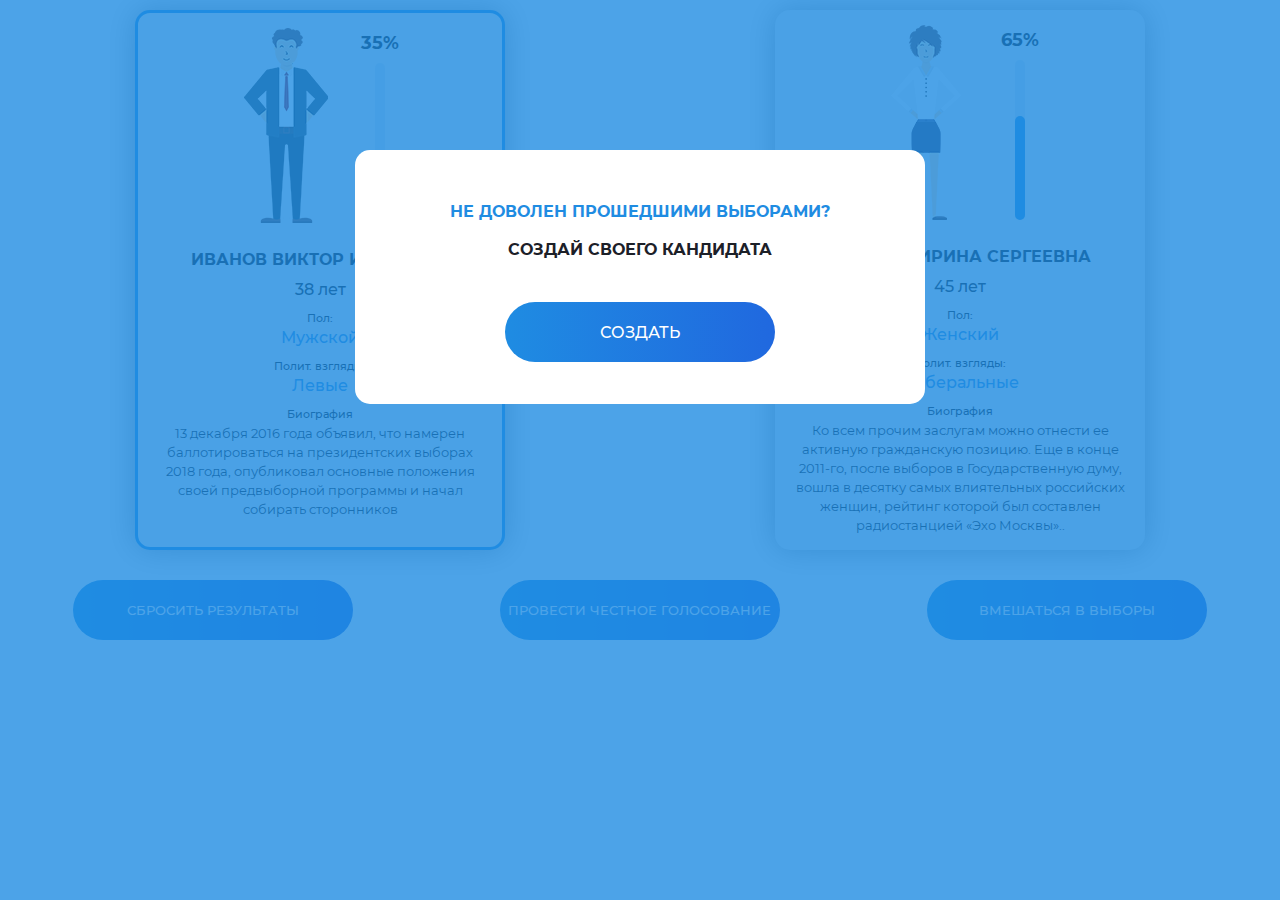
==== Дипломная работа/index.html @ e2e05a01 "Выполнил задание Модальное окно" ====
<!DOCTYPE html>
<html lang="en">
<head>
	<meta charset="UTF-8">
	<title>Выборы</title>
	<link rel="stylesheet" href="css/style.css">
</head>
<body>
	<!-- Main Page -->
	<div class="main">
		<div class="main-cards">
			<div class="main-cards-item main-cards-item-active">
				<div class="candidate-block">
					<div class="photo photo-1"></div>
					<div class="result">
						<div class="result-count">35%</div>
						<div class="progress">
							<div class="progress-bar progress-bar-1"></div>
						</div>
					</div>
				</div>
				<div class="name">Иванов
				Виктор Иванович</div>
				<div class="age">38 лет</div>
				Пол:
				<div class="sex">Мужской</div>
				Полит. взгляды:
				<div class="views">Левые</div>
				Биография
				<div class="bio">13 декабря 2016 года объявил, что намерен баллотироваться на президентских выборах 2018 года, опубликовал основные положения своей предвыборной программы и начал собирать сторонников</div>
			</div>
			<div class="main-cards-item ">
				<div class="candidate-block">
					<div class="photo photo-2"></div>
					<div class="result">
						<div class="result-count">65%</div>
						<div class="progress">
							<div class="progress-bar progress-bar-2"></div>
						</div>
					</div>
				</div>
				<div class="name">петрова
				ирина сергеевна</div>
				<div class="age">45 лет</div>
				Пол:
				<div class="sex">Женский</div>
				Полит. взгляды:
				<div class="views">Либеральные</div>
				Биография
				<div class="bio">Ко всем прочим заслугам можно отнести ее активную гражданскую позицию. Еще в конце 2011-го, после выборов в Государственную думу, вошла в десятку самых влиятельных российских женщин, рейтинг которой был составлен радиостанцией «Эхо Москвы»..</div>
			</div>
		</div>
		<div class="main-buttons">
			<div id="reset" class="btn">сбросить результаты</div>
			<div id="voting" class="btn">провести честное
			голосование</div>
			<div id="crime" class="btn">вмешаться в выборы</div>
		</div>
	</div>

	<!-- Popup -->
	<div class="overlay">
	 		<div class="popup">
				<div class="popup-title">не доволен прошедшими выборами?</div>
				<div class="popup-subtitle">создай своего кандидата</div>
				<button id="popup-btn" class="popup-btn">создать</button>
	 		</div>
	</div>

	<!-- Customization -->
	<div class="custom">
		<div class="custom-info">
			<label for="name">Фамилия Имя Отчество</label>
			<input type="text" id="name">
			<label for="age">Возраст, лет</label>
			<input type="text" id="age">
			<div class="radio">
				<input value="Мужской" id="male" checked name="sex" type="radio">
				<label for="sex">Мужчина</label>
				<input value="Женский" id="female" name="sex" type="radio">
				<label for="sex">Женщина</label>
			</div>
			<select id="select">
				<option value="Либеральные">Либеральные</option>
				<option value="Левые">Левые</option>
				<option value="Правые">Правые</option>
			</select>	
			<label for="bio">Биография</label>
			<textarea name="bio" id="bio" cols="40" rows="8"></textarea>
		</div>

		<div class="custom-char">
			
			<div class="person-easy"></div>

			<!-- Усложненный вариант, раскомментируйте его, если хотите выполнить -->
			<!--
			<div class="person construct">
				<div id="person-skin" class="person-skin"></div>
				<div id="person-clothes" class="person-clothes"></div>
				<div id="person-hair" class="person-hair"></div>
				<div class="person-shoes"></div>
			</div>
			-->
			<div id="ready" class="btn">готово</div>
		</div>

		<div class="custom-style">

			<div class="custom-style-easy">
				<div class="prev">
					<i class="flaticon-left-arrow"></i>
				</div>
				<div class="preview"></div>
				<div class="next">
					<i class="flaticon-right-arrow"></i>
				</div>
			</div>


			<!-- Усложненный вариант, раскомментируйте его, если хотите выполнить -->

			<!--
			<div class="style-text">
				Выберите цвет кожи
			</div>
			<div class="skin">
				<div class="prev">
					<i class="flaticon-left-arrow"></i>
				</div>
					<div class="skin-color skin-color-1"></div>
					<div class="skin-color skin-color-2"></div>
					<div class="skin-color skin-color-3"></div>
				<div class="next">
					<i class="flaticon-right-arrow"></i>
				</div>
			</div>
			<div class="style-text">
				Выберите прическу
			</div>
			<div class="hair">
				<div class="prev">
					<i class="flaticon-left-arrow"></i>
				</div>
					<div class="hair-style hair-style-1"></div>
					<div class="hair-style hair-style-2"></div>
					<div class="hair-style hair-style-3"></div>
					<div class="hair-style hair-style-4"></div>
					<div class="hair-style hair-style-5"></div>
					<div class="hair-style hair-style-6"></div>
				<div class="next">
					<i class="flaticon-right-arrow"></i>
				</div>
			</div>
			<div class="style-text">
				Выберите одежду
			</div>
			<div class="clothes">
				<div class="prev">
					<i class="flaticon-left-arrow"></i>
				</div>
					<div class="clothes-style clothes-style-1"></div>
					<div class="clothes-style clothes-style-2"></div>
					<div class="clothes-style clothes-style-3"></div>
					<div class="clothes-style clothes-style-4"></div>
					<div class="clothes-style clothes-style-5"></div>
					<div class="clothes-style clothes-style-6"></div>
				<div class="next">
					<i class="flaticon-right-arrow"></i>
				</div>
			</div>
		-->
		</div>
	</div>
	<script src="js/script.js"></script>
</body>
</html>
---- Дипломная работа/css/style.css ----
@font-face {
  font-family: 'Montserrat';
  src: url("../fonts/Montserrat-Regular.woff2") format("woff2"), url("../fonts/Montserrat-Regular.woff") format("woff");
  font-weight: normal;
  font-style: normal;
}

@font-face {
  font-family: 'Montserrat';
  src: url("../fonts/Montserrat-Bold.woff2") format("woff2"), url("../fonts/Montserrat-Bold.woff") format("woff");
  font-weight: bold;
  font-style: normal;
}

@font-face {
  font-family: 'Montserrat';
  src: url("../fonts/Montserrat-Medium.woff2") format("woff2"), url("../fonts/Montserrat-Medium.woff") format("woff");
  font-weight: 500;
  font-style: normal;
}

@font-face {
  font-family: "Flaticon";
  src: url("../fonts/Flaticon.eot");
  src: url("../fonts/Flaticon.eot?#iefix") format("embedded-opentype"), url("../fonts/Flaticon.woff") format("woff"), url("../fonts/Flaticon.ttf") format("truetype"), url("../fonts/Flaticon.svg#Flaticon") format("svg");
  font-weight: normal;
  font-style: normal;
}

@media screen and (-webkit-min-device-pixel-ratio: 0) {
@font-face {
    font-family: "Flaticon";
    src: url("../fonts/Flaticon.svg#Flaticon") format("svg");
}
}

[class^="flaticon-"]:before,
[class*=" flaticon-"]:before,
[class^="flaticon-"]:after,
[class*=" flaticon-"]:after {
  font-family: Flaticon;
  font-size: 20px;
  font-style: normal;
  margin-left: 10px;
}

.flaticon-right-arrow:before {
  content: "\f100";
  width: 7px;
  height: 12px;
  color: #1f8ce2;
  line-height: 40px;
  margin-left: 12px;
}

.flaticon-left-arrow:before {
  content: "\f101";
  width: 7px;
  height: 12px;
  color: #1f8ce2;
  line-height: 40px;
  margin-left: 8px;
}

* {
  box-sizing: border-box;
  font-family: 'Montserrat';
  margin: 0;
  outline: none;
}

.main {
  min-height: 670px;
  padding-top: 10px;
}

.main-cards {
  display: flex;
  justify-content: space-around;
}

.main-cards-item {
  text-align: center;
  width: 370px;
  min-height: 540px;
  padding: 15px;
  border-radius: 15px;
  border: none;
  background-color: #f2f2f2;
  font-size: 11px;
  font-weight: 500;
  line-height: 19px;
  box-shadow: 0px 0px 30px rgba(0, 0, 0, 0.4);
}

.main-cards-item-active {
  border: 3px solid #1f8ce2;
}

.main-cards-item .candidate-block {
  height: 200px;
  display: flex;
  justify-content: center;
}

.main-cards-item .candidate-block .person {
  width: 90px;
  height: 195px;
  position: relative;
}

.main-cards-item .candidate-block .person-skin {
  position: absolute;
  left: 50%;
  transform: translate(-50%);
  width: 90px;
  height: 195px;
  background-size: cover;
}

.main-cards-item .candidate-block .person-clothes {
  position: absolute;
  left: 50%;
  transform: translate(-50%);
  width: 90px;
  height: 195px;
  background-size: cover;
}

.main-cards-item .candidate-block .person-hair {
  position: absolute;
  left: 50%;
  transform: translate(-50%);
  width: 90px;
  height: 195px;
  background-size: cover;
}

.main-cards-item .candidate-block .person-shoes {
  position: absolute;
  left: 50%;
  transform: translate(-50%);
  width: 90px;
  height: 195px;
  background: url("../img/clothes/construct/shoes.png") center no-repeat;
  background-size: cover;
}

.main-cards-item .candidate-block .photo {
  width: 90px;
  height: 195px;
  margin-right: 30px;
  background-size: cover;
}

.main-cards-item .candidate-block .photo-1 {
  background: url("../img/candidate-1.png") center no-repeat;
}

.main-cards-item .candidate-block .photo-2 {
  background: url("../img/candidate-2.png") center no-repeat;
}

.main-cards-item .candidate-block .result {
  display: flex;
  flex-direction: column;
  align-item: center;
  justify-content: center;
  text-align: center;
  font-size: 18px;
  font-weight: bold;
}

.main-cards-item .candidate-block .result .progress {
  display: flex;
  margin: 0 auto;
  margin-top: 10px;
  width: 10px;
  height: 160px;
  border-radius: 10px;
  background-color: rgba(31, 140, 226, 0.1);
}

.main-cards-item .candidate-block .result .progress-bar {
  align-self: flex-end;
  width: 10px;
  border-radius: 10px;
  background-color: #1f8ce2;
  transition: 1.5s;
}

.main-cards-item .candidate-block .result .progress-bar-1 {
  height: 35%;
}

.main-cards-item .candidate-block .result .progress-bar-2 {
  height: 65%;
}

.main-cards-item .name {
  font-size: 16px;
  font-weight: 700;
  line-height: 24px;
  text-transform: uppercase;
  margin-top: 20px;
}

.main-cards-item .age {
  font-size: 16px;
  font-weight: 500;
  margin-top: 8px;
  margin-bottom: 10px;
}

.main-cards-item .sex {
  color: #1f8ce2;
  font-size: 16px;
  font-weight: 500;
  margin-bottom: 10px;
}

.main-cards-item .views {
  color: #1f8ce2;
  font-size: 16px;
  font-weight: 500;
  margin-bottom: 10px;
}

.main-cards-item .bio {
  font-size: 13px;
  font-weight: 400;
}

.main-buttons {
  display: flex;
  justify-content: space-around;
}

.main-buttons .btn {
  margin-top: 30px;
  width: 280px;
  height: 60px;
  line-height: 60px;
  border-radius: 30px;
  background-color: #f5f5f5;
  background-image: linear-gradient(to right, #1f8ce2 0%, #2068df 100%);
  color: #fff;
  text-transform: uppercase;
  text-align: center;
  font-size: 13px;
  font-weight: 500;
  cursor: pointer;
  transition: 1s;
}

.main-buttons .btn:hover {
  transform: scale(1.1);
}

.overlay {
  position: fixed;
  display: block;
  top: 0;
  left: 0;
  width: 100%;
  height: 100%;
  background-color: rgba(31, 140, 226, 0.8);
  z-index: 3;
  opacity: 1;
}

.overlay .popup {
  position: fixed;
  z-index: 4;
  left: 50%;
  top: 150px;
  width: 570px;
  height: 254px;
  border-radius: 15px;
  background-color: #ffffff;
  transform: translateX(-50%);
  text-align: center;
}

.overlay .popup-close {
  position: absolute;
  right: 7px;
  top: -6px;
  cursor: pointer;
  font-size: 40px;
  color: #000;
  font-weight: 300;
  opacity: .5;
}

.overlay .popup-title {
  margin-top: 50px;
  color: #1f8ce2;
  font-size: 16px;
  font-weight: 700;
  line-height: 24px;
  text-transform: uppercase;
}

.overlay .popup-subtitle {
  margin-top: 14px;
  color: #1c2028;
  font-size: 16px;
  font-weight: 700;
  line-height: 24px;
  text-transform: uppercase;
}

.overlay .popup-btn {
  margin-top: 40px;
  width: 270px;
  height: 60px;
  border-radius: 30px;
  border: none;
  color: #fff;
  outline: none;
  font-size: 16px;
  font-weight: 500;
  text-transform: uppercase;
  cursor: pointer;
  background-color: #f5f5f5;
  background-image: linear-gradient(to right, #1f8ce2 0%, #2068df 100%);
}

.custom {
  width: 100%;
  min-height: 670px;
  z-index: 6;
  background-color: rgba(28, 32, 40, 0.06);
  display: none;
  justify-content: space-around;
  padding-top: 30px;
}

.custom-info {
  display: none;
  padding-top: 10px;
  width: 370px;
  height: 600px;
  border-radius: 10px;
  text-align: center;
  background-color: #191e25;
  background-image: linear-gradient(to right, #262b35 0%, #2f3540 100%);
}

.custom-info label {
  display: block;
  opacity: 0.5;
  color: #ffffff;
  font-size: 10px;
  font-weight: 400;
  margin-bottom: 12px;
  margin-top: 30px;
}

.custom-info input[type="text"] {
  width: 270px;
  height: 60px;
  border-radius: 30px;
  background-color: #1c2028;
  border: none;
  color: #ffffff;
  font-size: 13px;
  font-weight: 500;
  text-align: center;
  padding: 0 15px;
}

.custom-info input[type="text"]:focus {
  border: 2px solid rgba(31, 140, 226, 0.8);
}

.custom-info .radio {
  display: flex;
  align-items: center;
  justify-content: center;
  padding-top: 30px;
  padding-bottom: 30px;
  margin-left: 45px;
}

.custom-info .radio label {
  margin: 0;
  margin-right: 30px;
  font-size: 16px;
  opacity: .8;
}

.custom-info .radio input[type="radio"] {
  margin-right: 15px;
}

.custom-info select {
  width: 270px;
  height: 60px;
  border-radius: 30px;
  background-color: #1c2028;
  border: none;
  color: #ffffff;
  font-size: 13px;
  font-weight: 500;
  text-align: center;
  text-align-last: center;
  padding: 0 15px;
  -webkit-appearance: none;
  -ms-appearance: none;
  appearance: none !important;
}

.custom-info textarea {
  width: 270px;
  height: 125px;
  border-radius: 30px;
  background-color: #1c2028;
  border: none;
  color: #ffffff;
  padding: 10px 20px;
}

.custom-char {
  display: none;
  width: 370px;
  height: 600px;
}

.custom-char .person-easy {
  width: 230px;
  height: 500px;
  margin: 0 auto;
  background: url("../img/construct-1.png") center no-repeat;
  background-size: 70%;
}

.custom-char .person {
  width: 230px;
  height: 500px;
  margin: 0 auto;
}

.custom-char .person-skin {
  position: absolute;
  margin-top: 30px;
  left: 50%;
  transform: translate(-50%);
  width: 180px;
  height: 450px;
  background: url("../img/skin/skin-1.png") center no-repeat;
  background-size: cover;
}

.custom-char .person-clothes {
  position: absolute;
  margin-top: 30px;
  left: 50%;
  transform: translate(-50%);
  width: 180px;
  height: 450px;
  background: url("../img/clothes/construct/clothes-1.png") center no-repeat;
  background-size: cover;
}

.custom-char .person-hair {
  position: absolute;
  margin-top: 30px;
  left: 50%;
  transform: translate(-50%);
  width: 180px;
  height: 450px;
  background: url("../img/hair/construct/hair-1.png") center no-repeat;
  background-size: cover;
}

.custom-char .person-shoes {
  position: absolute;
  margin-top: 30px;
  left: 50%;
  transform: translate(-50%);
  width: 180px;
  height: 450px;
  background: url("../img/clothes/construct/shoes.png") center no-repeat;
  background-size: cover;
}

.custom-char .btn {
  display: block;
  margin: 0 auto;
  margin-top: 40px;
  width: 270px;
  height: 60px;
  line-height: 60px;
  border-radius: 30px;
  border: none;
  color: #fff;
  outline: none;
  font-size: 13px;
  font-weight: 500;
  text-transform: uppercase;
  text-align: center;
  cursor: pointer;
  background-color: #f5f5f5;
  background-image: linear-gradient(to right, #1f8ce2 0%, #2068df 100%);
}

.custom-style {
  display: none;
  width: 370px;
  height: 600px;
  border-radius: 10px;
  padding: 60px 20px 0 20px;
  background-color: #191e25;
  background-image: linear-gradient(to right, #262b35 0%, #2f3540 100%);
}

.custom-style .style-text {
  color: #ffffff;
  font-size: 12px;
  font-weight: 500;
  text-align: center;
  margin-bottom: 10px;
}

.custom-style .prev,
.custom-style .next {
  width: 40px;
  height: 40px;
  background-color: #1c2028;
  border-radius: 100%;
  cursor: pointer;
  transition: 0.5s;
}

.custom-style .prev:hover,
.custom-style .next:hover {
  box-shadow: 0 0 15px #2068df;
}

.custom-style .skin,
.custom-style .hair,
.custom-style .clothes,
.custom-style .custom-style-easy {
  display: flex;
  justify-content: space-around;
  align-items: center;
  margin-bottom: 60px;
}

.custom-style .skin-color-1,
.custom-style .hair-color-1,
.custom-style .clothes-color-1,
.custom-style .custom-style-easy-color-1 {
  width: 160px;
  height: 80px;
  border-radius: 10px;
  background-color: #ffdbb4;
}

.custom-style .skin-color-2,
.custom-style .hair-color-2,
.custom-style .clothes-color-2,
.custom-style .custom-style-easy-color-2 {
  display: none;
  width: 160px;
  height: 80px;
  border-radius: 10px;
  background-color: #e2a17f;
}

.custom-style .skin-color-3,
.custom-style .hair-color-3,
.custom-style .clothes-color-3,
.custom-style .custom-style-easy-color-3 {
  display: none;
  width: 160px;
  height: 80px;
  border-radius: 10px;
  background-color: #a5673f;
}

.custom-style .hair-style-1 {
  width: 160px;
  height: 80px;
  background: #f2f2f2 url("../img/hair/slide/hair-1.png") center no-repeat;
  background-size: 40%;
  border-radius: 10px;
}

.custom-style .hair-style-2 {
  display: none;
  width: 160px;
  height: 80px;
  background: #f2f2f2 url("../img/hair/slide/hair-2.png") center no-repeat;
  background-size: 40%;
  border-radius: 10px;
}

.custom-style .hair-style-3 {
  display: none;
  width: 160px;
  height: 80px;
  background: #f2f2f2 url("../img/hair/slide/hair-3.png") center no-repeat;
  background-size: 40%;
  border-radius: 10px;
}

.custom-style .hair-style-4 {
  display: none;
  width: 160px;
  height: 80px;
  background: #f2f2f2 url("../img/hair/slide/hair-4.png") center no-repeat;
  background-size: 40%;
  border-radius: 10px;
}

.custom-style .hair-style-5 {
  display: none;
  width: 160px;
  height: 80px;
  background: #f2f2f2 url("../img/hair/slide/hair-5.png") center no-repeat;
  background-size: 40%;
  border-radius: 10px;
}

.custom-style .hair-style-6 {
  display: none;
  width: 160px;
  height: 80px;
  background: #f2f2f2 url("../img/hair/slide/hair-6.png") center no-repeat;
  background-size: 40%;
  border-radius: 10px;
}

.custom-style .clothes-style-1 {
  width: 160px;
  height: 80px;
  background: #aeaeae url("../img/clothes/slide/clothes-1.png") center no-repeat;
  background-size: 20%;
  border-radius: 10px;
}

.custom-style .clothes-style-2 {
  display: none;
  width: 160px;
  height: 80px;
  background: #aeaeae url("../img/clothes/slide/clothes-2.png") center no-repeat;
  background-size: 20%;
  border-radius: 10px;
}

.custom-style .clothes-style-3 {
  display: none;
  width: 160px;
  height: 80px;
  background: #aeaeae url("../img/clothes/slide/clothes-3.png") center no-repeat;
  background-size: 20%;
  border-radius: 10px;
}

.custom-style .clothes-style-4 {
  display: none;
  width: 160px;
  height: 80px;
  background: #aeaeae url("../img/clothes/slide/clothes-4.png") center no-repeat;
  background-size: 20%;
  border-radius: 10px;
}

.custom-style .clothes-style-5 {
  display: none;
  width: 160px;
  height: 80px;
  background: #aeaeae url("../img/clothes/slide/clothes-5.png") center no-repeat;
  background-size: 20%;
  border-radius: 10px;
}

.custom-style .clothes-style-6 {
  display: none;
  width: 160px;
  height: 80px;
  background: #aeaeae url("../img/clothes/slide/clothes-6.png") center no-repeat;
  background-size: 20%;
  border-radius: 10px;
}

.custom-style-easy {
  margin-top: 70px;
}

.custom-style-easy .preview {
  width: 180px;
  height: 320px;
  border-radius: 8px;
  background: #f2f2f2 url("../img/construct-1.png") center no-repeat;
  background-size: 60%;
}
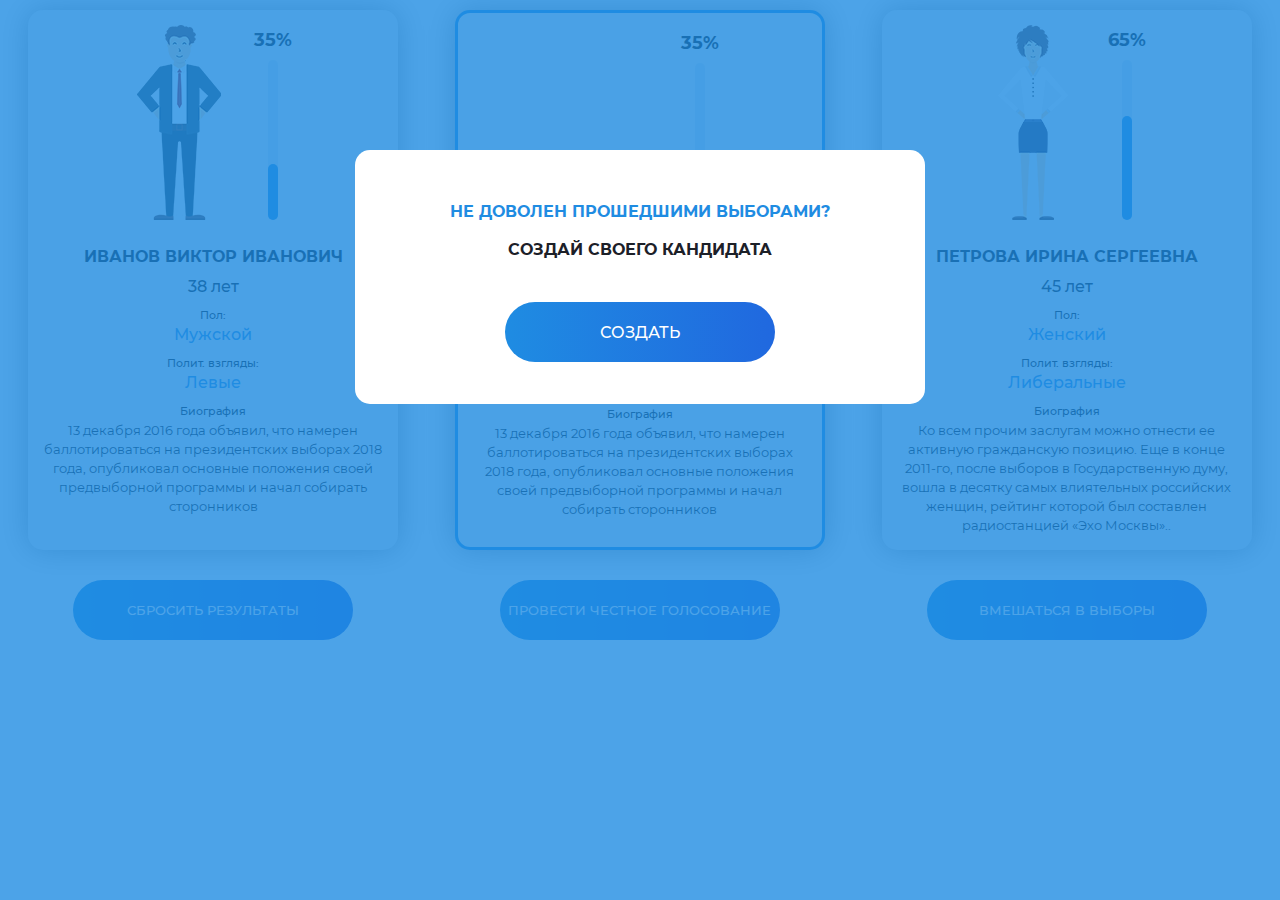
==== commit 66956bee: "Создание новой карточки кандидата" ====
--- a/Дипломная работа/index.html
+++ b/Дипломная работа/index.html
@@ -9,7 +9,7 @@
 	<!-- Main Page -->
 	<div class="main">
 		<div class="main-cards">
-			<div class="main-cards-item main-cards-item-active">
+			<div class="main-cards-item">
 				<div class="candidate-block">
 					<div class="photo photo-1"></div>
 					<div class="result">
@@ -26,6 +26,26 @@
 				<div class="sex">Мужской</div>
 				Полит. взгляды:
 				<div class="views">Левые</div>
+				Биография
+				<div class="bio">13 декабря 2016 года объявил, что намерен баллотироваться на президентских выборах 2018 года, опубликовал основные положения своей предвыборной программы и начал собирать сторонников</div>
+			</div>
+			<div class="main-cards-item main-cards-item-active">
+				<div class="candidate-block">
+					<div class="photo photo-3"></div>
+					<div class="result">
+						<div class="result-count">35%</div>
+						<div class="progress">
+							<div class="progress-bar progress-bar-1"></div>
+						</div>
+					</div>
+				</div>
+				<div class="name">Иванов
+				Виктор Иванович</div>
+				<div class="age">38 лет</div>
+				Пол:
+				<div class="sex">Мужской</div>
+				Полит. взгляды:
+				<div class="views">Либеральные</div>
 				Биография
 				<div class="bio">13 декабря 2016 года объявил, что намерен баллотироваться на президентских выборах 2018 года, опубликовал основные положения своей предвыборной программы и начал собирать сторонников</div>
 			</div>
@@ -76,9 +96,9 @@
 			<input type="text" id="age">
 			<div class="radio">
 				<input value="Мужской" id="male" checked name="sex" type="radio">
-				<label for="sex">Мужчина</label>
+				<label for="male">Мужчина</label>
 				<input value="Женский" id="female" name="sex" type="radio">
-				<label for="sex">Женщина</label>
+				<label for="female">Женщина</label>
 			</div>
 			<select id="select">
 				<option value="Либеральные">Либеральные</option>
--- a/Дипломная работа/css/style.css
+++ b/Дипломная работа/css/style.css
@@ -432,7 +432,7 @@
   width: 230px;
   height: 500px;
   margin: 0 auto;
-  background: url("../img/construct-1.png") center no-repeat;
+  background: url("../img/construct-5.png") center no-repeat;
   background-size: 70%;
 }
 
@@ -695,6 +695,6 @@
   width: 180px;
   height: 320px;
   border-radius: 8px;
-  background: #f2f2f2 url("../img/construct-1.png") center no-repeat;
+  background: #f2f2f2 url("../img/construct-5.png") center no-repeat;
   background-size: 60%;
 }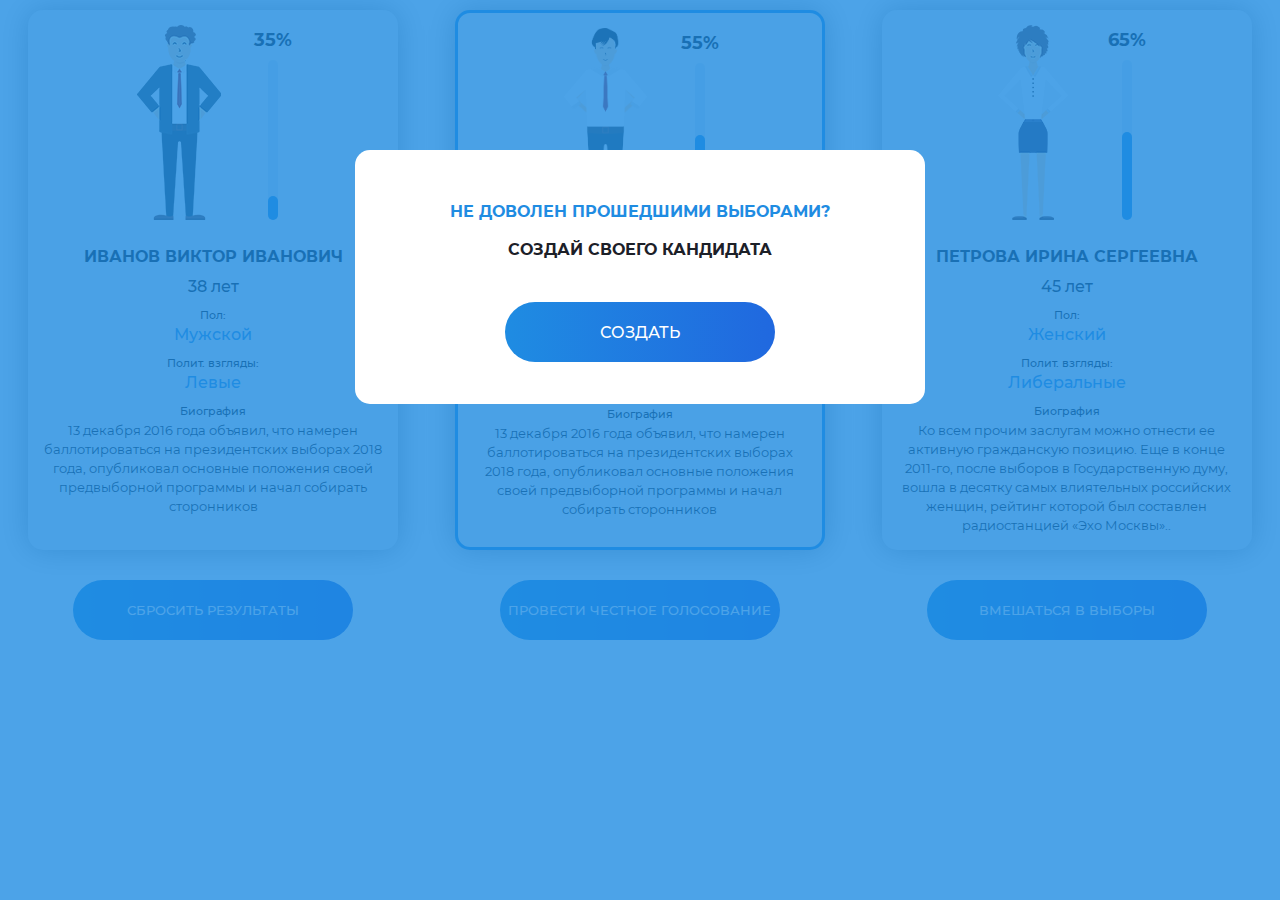
==== commit 5860d232: "Обнуление результатов" ====
--- a/Дипломная работа/index.html
+++ b/Дипломная работа/index.html
@@ -33,9 +33,9 @@
 				<div class="candidate-block">
 					<div class="photo photo-3"></div>
 					<div class="result">
-						<div class="result-count">35%</div>
+						<div class="result-count">55%</div>
 						<div class="progress">
-							<div class="progress-bar progress-bar-1"></div>
+							<div class="progress-bar progress-bar-3"></div>
 						</div>
 					</div>
 				</div>
@@ -55,7 +55,7 @@
 					<div class="result">
 						<div class="result-count">65%</div>
 						<div class="progress">
-							<div class="progress-bar progress-bar-2"></div>
+							<div class="progress-bar progress-bar-3"></div>
 						</div>
 					</div>
 				</div>
--- a/Дипломная работа/css/style.css
+++ b/Дипломная работа/css/style.css
@@ -161,6 +161,11 @@
   background: url("../img/candidate-2.png") center no-repeat;
 }
 
+.main-cards-item .candidate-block .photo-3 {
+  background: url("../img/construct-5.png") center no-repeat;
+  background-size: contain;
+}
+
 .main-cards-item .candidate-block .result {
   display: flex;
   flex-direction: column;
@@ -190,11 +195,15 @@
 }
 
 .main-cards-item .candidate-block .result .progress-bar-1 {
-  height: 35%;
+  height: 15%;
 }
 
 .main-cards-item .candidate-block .result .progress-bar-2 {
-  height: 65%;
+  height: 30%;
+}
+
+.main-cards-item .candidate-block .result .progress-bar-3 {
+  height: 55%;
 }
 
 .main-cards-item .name {
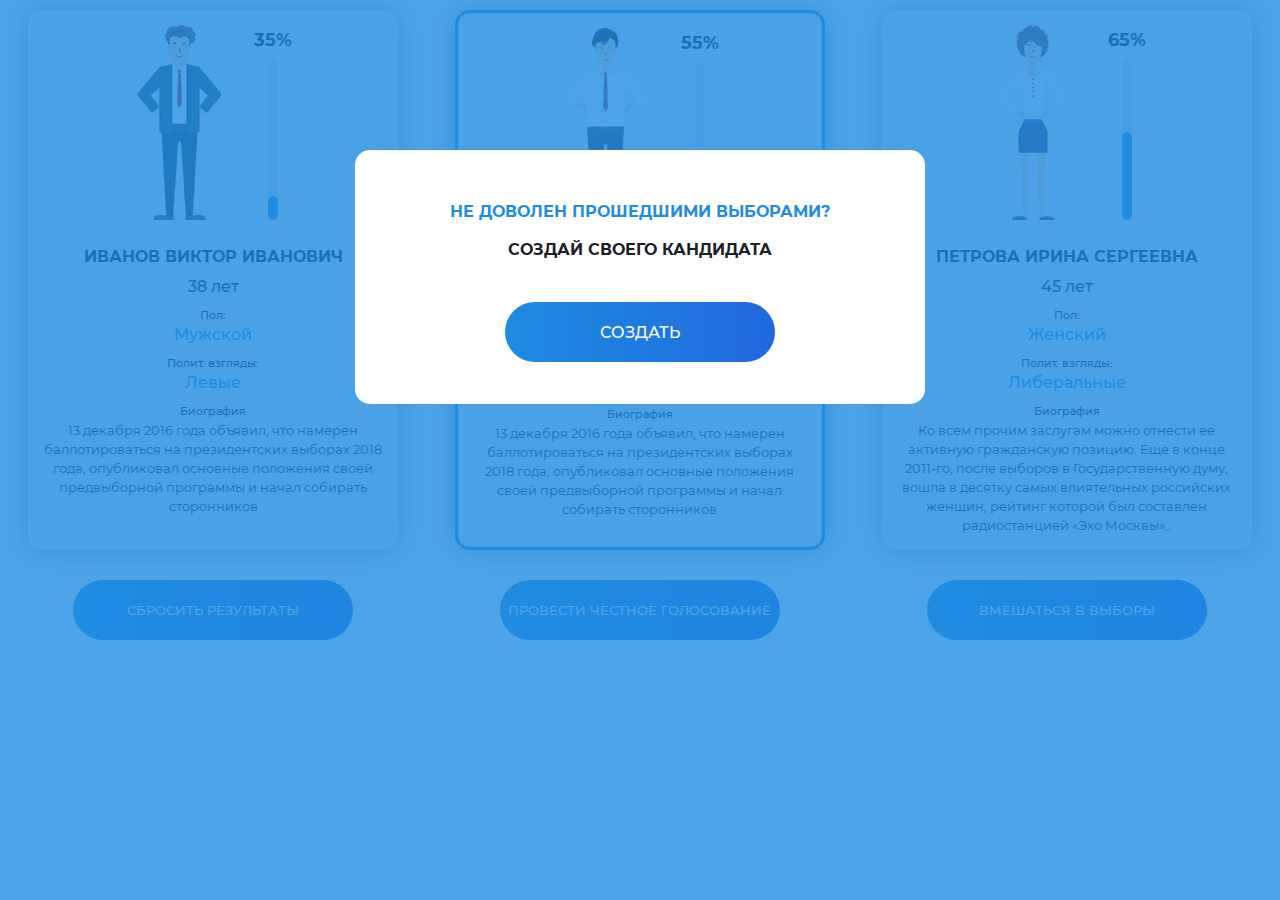
==== commit 11ac9de9: "Кнопка Провести честное голосование" ====
--- a/Дипломная работа/index.html
+++ b/Дипломная работа/index.html
@@ -35,7 +35,7 @@
 					<div class="result">
 						<div class="result-count">55%</div>
 						<div class="progress">
-							<div class="progress-bar progress-bar-3"></div>
+							<div class="progress-bar progress-bar-2"></div>
 						</div>
 					</div>
 				</div>
--- a/Дипломная работа/css/style.css
+++ b/Дипломная работа/css/style.css
@@ -238,6 +238,7 @@
 .main-cards-item .bio {
   font-size: 13px;
   font-weight: 400;
+  overflow: hidden;
 }
 
 .main-buttons {
